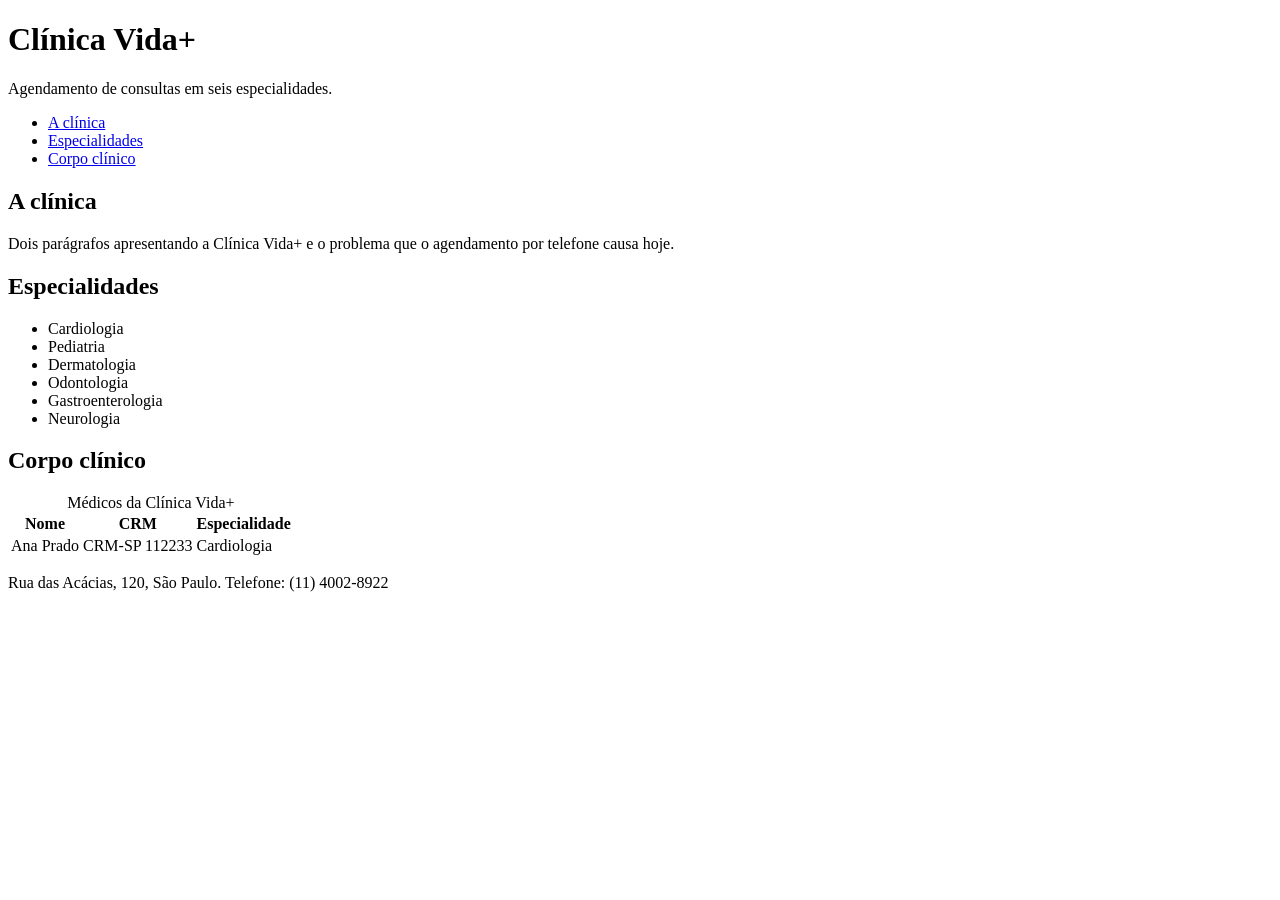
==== index.html @ d603db16 "feat: pagina inicial semantica da Clinica Vida+" ====
<!DOCTYPE html>
<html lang="pt-BR">
<head>
  <meta charset="UTF-8">
  <meta name="viewport" content="width=device-width, initial-scale=1.0">
  <title>Clínica Vida+</title>
</head>
<body>
    <header>
    <h1>Clínica Vida+</h1>
    <p>Agendamento de consultas em seis especialidades.</p>
  </header>

  <nav>
    <ul>
      <li><a href="#apresentacao">A clínica</a></li>
      <li><a href="#especialidades">Especialidades</a></li>
      <li><a href="#corpo-clinico">Corpo clínico</a></li>
    </ul>
  </nav>

  <main>
    <section id="apresentacao">
  <h2>A clínica</h2>
  <p>Dois parágrafos apresentando a Clínica Vida+ e o problema
     que o agendamento por telefone causa hoje.</p>
</section>

<section id="especialidades">
  <h2>Especialidades</h2>
  <ul>
    <li>Cardiologia</li>
    <li>Pediatria</li>
    <li>Dermatologia</li>
    <li>Odontologia</li>
    <li>Gastroenterologia</li>
    <li>Neurologia</li>
  </ul>
</section>
  <section id="corpo-clinico">
    <h2>Corpo clínico</h2>
    <table>
      <caption>Médicos da Clínica Vida+</caption>
      <thead>
        <tr>
          <th scope="col">Nome</th>
          <th scope="col">CRM</th>
          <th scope="col">Especialidade</th>
        </tr>
      </thead>
      <tbody>
        <tr>
          <td>Ana Prado</td>
          <td>CRM-SP 112233</td>
          <td>Cardiologia</td>
        </tr>
      </tbody>
    </table>
  </section>
</main>

<footer>
  <p>Rua das Acácias, 120, São Paulo. Telefone: (11) 4002-8922</p>
</footer>
</html>
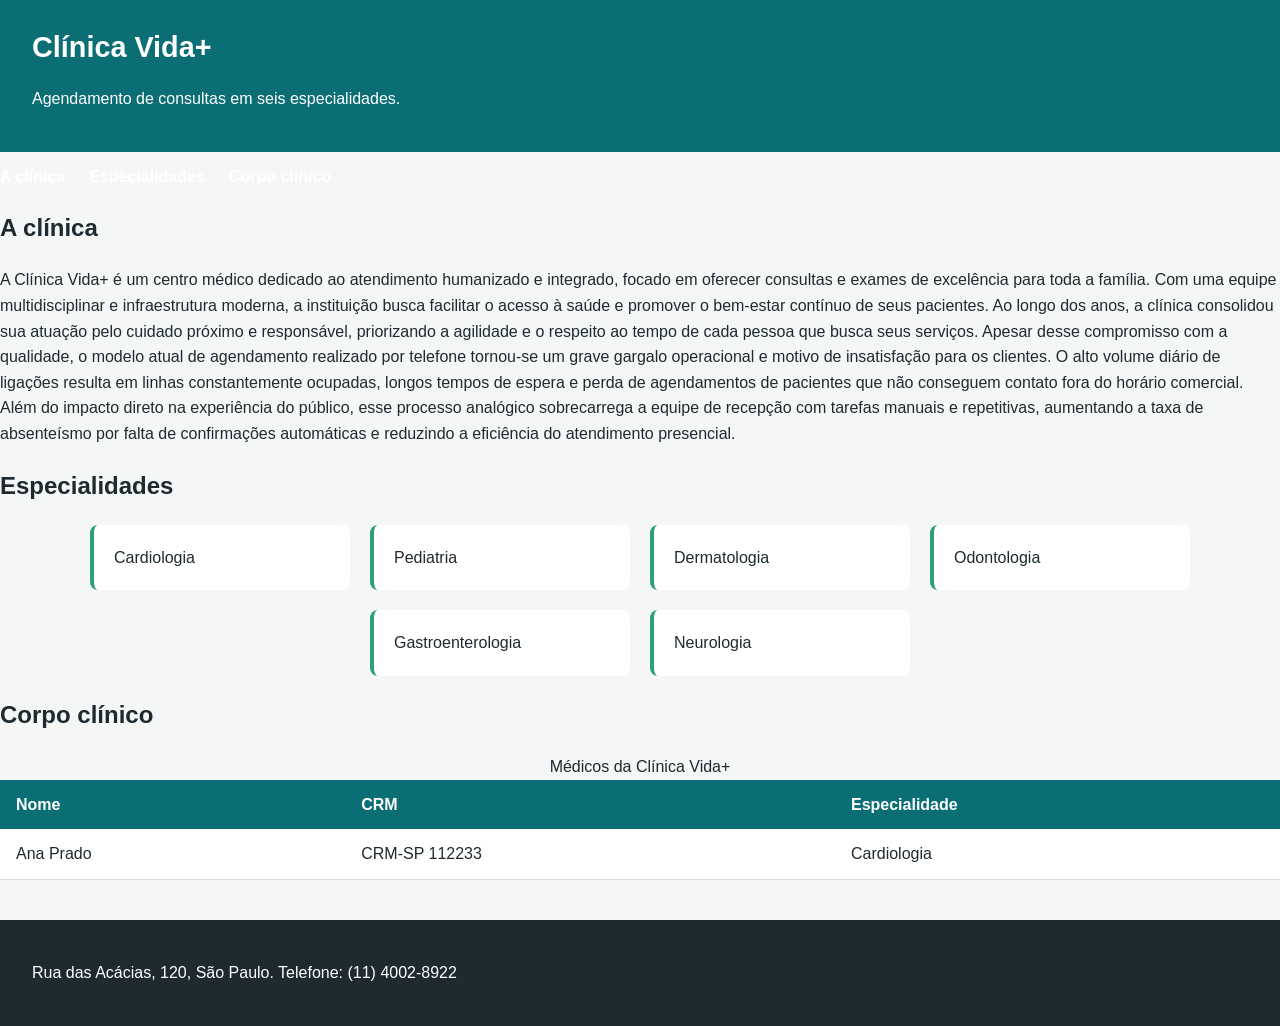
==== commit 3e53ba09: "feat: identidade visual da página inicial com CSS" ====
--- a/index.html
+++ b/index.html
@@ -1,6 +1,7 @@
 <!DOCTYPE html>
 <html lang="pt-BR">
 <head>
+    <link rel="stylesheet" href="assets/css/site.css">
   <meta charset="UTF-8">
   <meta name="viewport" content="width=device-width, initial-scale=1.0">
   <title>Clínica Vida+</title>
@@ -22,13 +23,28 @@
   <main>
     <section id="apresentacao">
   <h2>A clínica</h2>
-  <p>Dois parágrafos apresentando a Clínica Vida+ e o problema
-     que o agendamento por telefone causa hoje.</p>
+  <p>A Clínica Vida+ é um centro médico dedicado ao atendimento humanizado e
+integrado, focado em oferecer consultas e exames de excelência para toda a
+família. Com uma equipe multidisciplinar e infraestrutura moderna, a
+instituição busca facilitar o acesso à saúde e promover o bem-estar contínuo
+de seus pacientes. Ao longo dos anos, a clínica consolidou sua atuação pelo
+cuidado próximo e responsável, priorizando a agilidade e o respeito ao tempo
+de cada pessoa que busca seus serviços.
+
+Apesar desse compromisso com a qualidade, o modelo atual de agendamento
+realizado por telefone tornou-se um grave gargalo operacional e motivo de
+insatisfação para os clientes. O alto volume diário de ligações resulta em
+linhas constantemente ocupadas, longos tempos de espera e perda de
+agendamentos de pacientes que não conseguem contato fora do horário
+comercial. Além do impacto direto na experiência do público, esse processo
+analógico sobrecarrega a equipe de recepção com tarefas manuais e
+repetitivas, aumentando a taxa de absenteísmo por falta de confirmações
+automáticas e reduzindo a eficiência do atendimento presencial.</p>
 </section>
 
 <section id="especialidades">
   <h2>Especialidades</h2>
-  <ul>
+  <ul class="lista-especialidades">
     <li>Cardiologia</li>
     <li>Pediatria</li>
     <li>Dermatologia</li>
--- a/assets/css/site.css
+++ b/assets/css/site.css
@@ -0,0 +1,71 @@
+:root {
+  --vida-primaria:   #0B6E75;   /* verde-azulado do logotipo  */
+  --vida-secundaria: #2E9E7E;   /* confirmação de agendamento */
+  --vida-destaque:   #E4572E;   /* chamada para ação          */
+  --vida-fundo:      #F4F7F6;
+  --vida-texto:      #1F2A30;
+  --vida-borda:      #D6E2E0;
+}
+
+* { box-sizing: border-box; }
+
+body {
+  margin: 0;
+  font-family: 'Segoe UI', Arial, sans-serif;
+  font-size: 1rem;
+  line-height: 1.6;
+  color: var(--vida-texto);
+  background-color: var(--vida-fundo);
+}
+header {
+  background-color: var(--vida-primaria);
+  color: #FFFFFF;
+  padding: 24px 32px;
+}
+
+header h1 { margin: 0; font-size: 1.8rem; }
+
+nav ul {
+  display: flex;                 /* os itens do menu, lado a lado */
+  gap: 24px;
+  list-style: none;
+  margin: 12px 0 0 0;
+  padding: 0;
+}
+
+nav a { color: #FFFFFF; text-decoration: none; font-weight: 600; }
+
+.lista-especialidades {          /* o contêiner: decide o arranjo do conjunto */
+  display: flex;
+  flex-wrap: wrap;               /* deixa a fileira quebrar em tela estreita  */
+  gap: 20px;                     /* espaço entre os cards, sem margem         */
+  justify-content: center;       /* centraliza a fileira no eixo principal    */
+  list-style: none;
+  padding: 0;
+}
+
+.lista-especialidades li {       /* o item: decide a própria caixa            */
+  width: 260px;
+  padding: 20px;
+  background-color: #FFFFFF;
+  border-left: 4px solid var(--vida-secundaria);
+  border-radius: 8px;
+}
+
+table { width: 100%; border-collapse: collapse; background-color: #FFFFFF; }
+
+th {
+  background-color: var(--vida-primaria);
+  color: #FFFFFF;
+  text-align: left;
+  padding: 12px 16px;
+}
+
+td { padding: 12px 16px; border-bottom: 1px solid var(--vida-borda); }
+
+footer {
+  background-color: var(--vida-texto);
+  color: #FFFFFF;
+  padding: 24px 32px;
+  margin-top: 40px;
+}
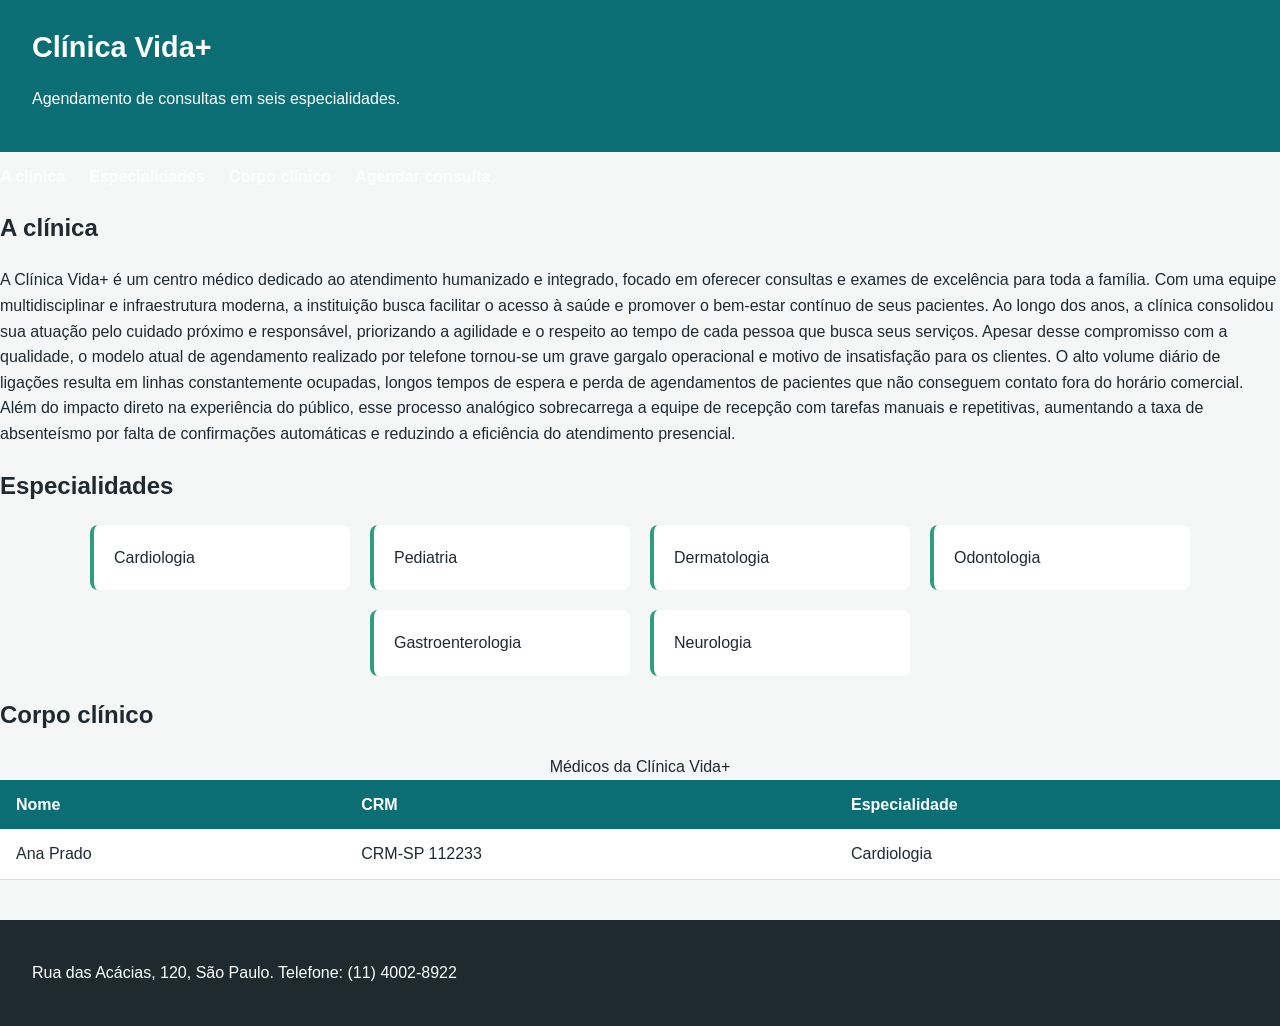
==== commit 1fe692c3: "feat: pagina de agendamento com formulario responsivo" ====
--- a/index.html
+++ b/index.html
@@ -1,13 +1,13 @@
 <!DOCTYPE html>
 <html lang="pt-BR">
 <head>
-    <link rel="stylesheet" href="assets/css/site.css">
+  <link rel="stylesheet" href="assets/css/site.css">
   <meta charset="UTF-8">
   <meta name="viewport" content="width=device-width, initial-scale=1.0">
   <title>Clínica Vida+</title>
 </head>
 <body>
-    <header>
+  <header>
     <h1>Clínica Vida+</h1>
     <p>Agendamento de consultas em seis especialidades.</p>
   </header>
@@ -17,13 +17,14 @@
       <li><a href="#apresentacao">A clínica</a></li>
       <li><a href="#especialidades">Especialidades</a></li>
       <li><a href="#corpo-clinico">Corpo clínico</a></li>
+      <li><a href="agendamento.html">Agendar consulta</a></li>
     </ul>
   </nav>
 
   <main>
     <section id="apresentacao">
-  <h2>A clínica</h2>
-  <p>A Clínica Vida+ é um centro médico dedicado ao atendimento humanizado e
+      <h2>A clínica</h2>
+      <p>A Clínica Vida+ é um centro médico dedicado ao atendimento humanizado e
 integrado, focado em oferecer consultas e exames de excelência para toda a
 família. Com uma equipe multidisciplinar e infraestrutura moderna, a
 instituição busca facilitar o acesso à saúde e promover o bem-estar contínuo
@@ -40,42 +41,44 @@
 analógico sobrecarrega a equipe de recepção com tarefas manuais e
 repetitivas, aumentando a taxa de absenteísmo por falta de confirmações
 automáticas e reduzindo a eficiência do atendimento presencial.</p>
-</section>
+    </section>
 
-<section id="especialidades">
-  <h2>Especialidades</h2>
-  <ul class="lista-especialidades">
-    <li>Cardiologia</li>
-    <li>Pediatria</li>
-    <li>Dermatologia</li>
-    <li>Odontologia</li>
-    <li>Gastroenterologia</li>
-    <li>Neurologia</li>
-  </ul>
-</section>
-  <section id="corpo-clinico">
-    <h2>Corpo clínico</h2>
-    <table>
-      <caption>Médicos da Clínica Vida+</caption>
-      <thead>
-        <tr>
-          <th scope="col">Nome</th>
-          <th scope="col">CRM</th>
-          <th scope="col">Especialidade</th>
-        </tr>
-      </thead>
-      <tbody>
-        <tr>
-          <td>Ana Prado</td>
-          <td>CRM-SP 112233</td>
-          <td>Cardiologia</td>
-        </tr>
-      </tbody>
-    </table>
-  </section>
-</main>
+    <section id="especialidades">
+      <h2>Especialidades</h2>
+      <ul class="lista-especialidades">
+        <li>Cardiologia</li>
+        <li>Pediatria</li>
+        <li>Dermatologia</li>
+        <li>Odontologia</li>
+        <li>Gastroenterologia</li>
+        <li>Neurologia</li>
+      </ul>
+    </section>
 
-<footer>
-  <p>Rua das Acácias, 120, São Paulo. Telefone: (11) 4002-8922</p>
-</footer>
-</html>
+    <section id="corpo-clinico">
+      <h2>Corpo clínico</h2>
+      <table>
+        <caption>Médicos da Clínica Vida+</caption>
+        <thead>
+          <tr>
+            <th scope="col">Nome</th>
+            <th scope="col">CRM</th>
+            <th scope="col">Especialidade</th>
+          </tr>
+        </thead>
+        <tbody>
+          <tr>
+            <td>Ana Prado</td>
+            <td>CRM-SP 112233</td>
+            <td>Cardiologia</td>
+          </tr>
+        </tbody>
+      </table>
+    </section>
+  </main>
+
+  <footer>
+    <p>Rua das Acácias, 120, São Paulo. Telefone: (11) 4002-8922</p>
+  </footer>
+</body>
+</html>
--- a/assets/css/site.css
+++ b/assets/css/site.css
@@ -68,4 +68,24 @@
   color: #FFFFFF;
   padding: 24px 32px;
   margin-top: 40px;
+}
+.form-grid {                 /* base: o celular, uma coluna */
+  display: grid;
+  grid-template-columns: 1fr;
+  gap: 18px 24px;
+}
+
+.campo { display: flex; flex-direction: column; gap: 6px; }
+.campo-largo { grid-column: 1 / -1; }   /* ocupa a linha inteira */
+
+.campo input:focus,
+.campo select:focus,
+.campo textarea:focus { outline: 3px solid #C84B31; }
+
+@media (min-width: 640px) {
+  .form-grid { grid-template-columns: repeat(2, 1fr); }
+}
+
+@media (min-width: 1024px) {
+  .form-grid { grid-template-columns: repeat(3, 1fr); }
 }
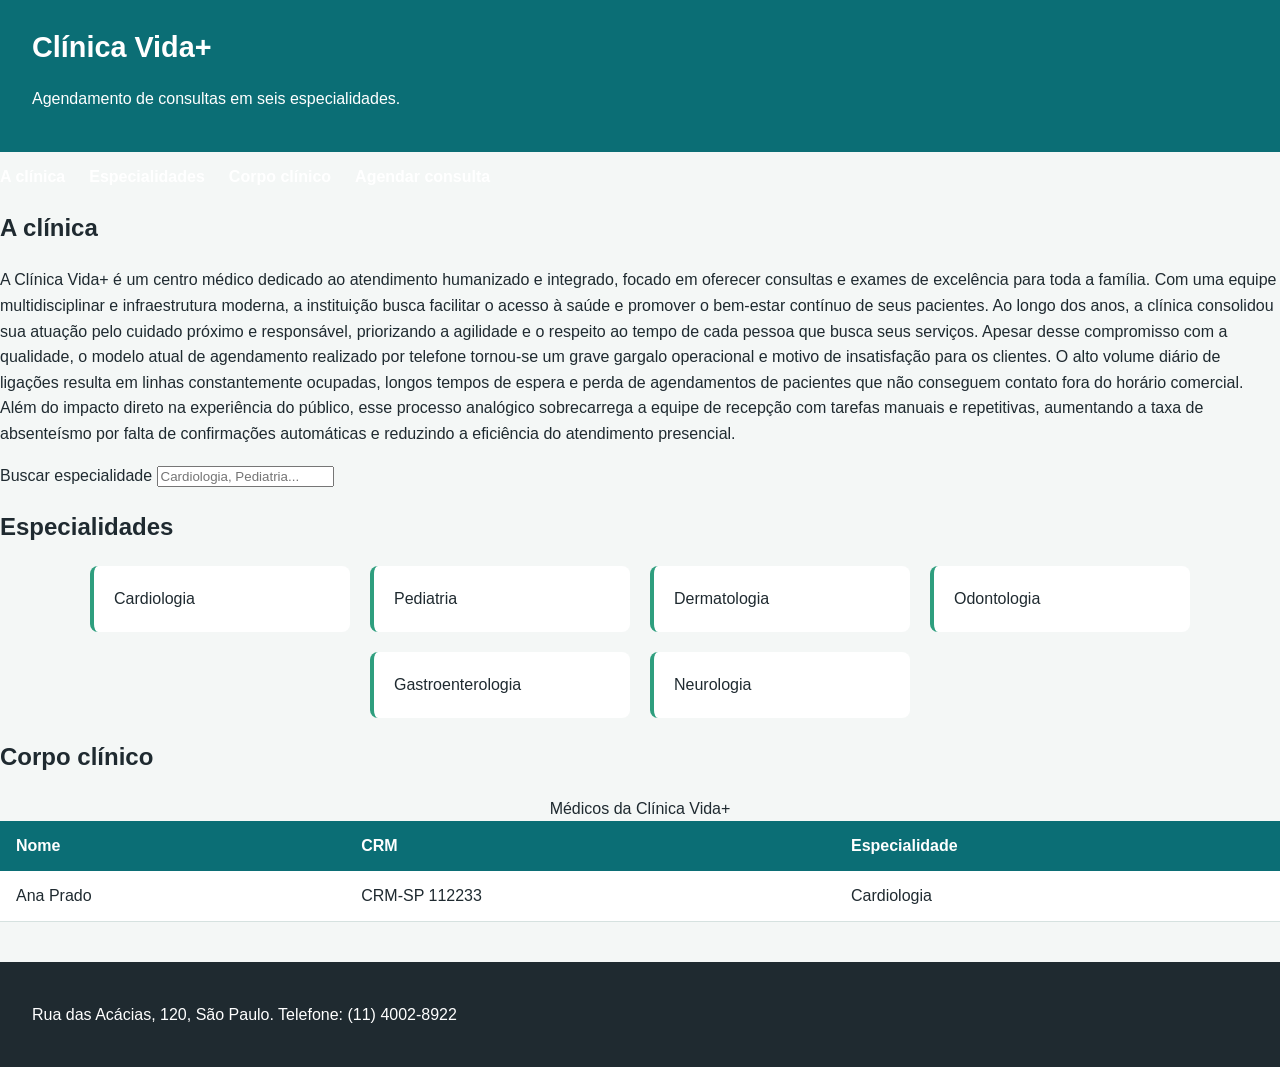
==== commit 26fb2852: "feat: validacao e filtro em JavaScript no agendamento" ====
--- a/index.html
+++ b/index.html
@@ -43,6 +43,9 @@
 automáticas e reduzindo a eficiência do atendimento presencial.</p>
     </section>
 
+    <label for="busca-especialidade">Buscar especialidade</label>
+    <input type="search" id="busca-especialidade" placeholder="Cardiologia, Pediatria...">
+
     <section id="especialidades">
       <h2>Especialidades</h2>
       <ul class="lista-especialidades">
--- a/assets/css/site.css
+++ b/assets/css/site.css
@@ -69,23 +69,6 @@
   padding: 24px 32px;
   margin-top: 40px;
 }
-.form-grid {                 /* base: o celular, uma coluna */
-  display: grid;
-  grid-template-columns: 1fr;
-  gap: 18px 24px;
-}
-
-.campo { display: flex; flex-direction: column; gap: 6px; }
-.campo-largo { grid-column: 1 / -1; }   /* ocupa a linha inteira */
-
-.campo input:focus,
-.campo select:focus,
-.campo textarea:focus { outline: 3px solid #C84B31; }
-
-@media (min-width: 640px) {
-  .form-grid { grid-template-columns: repeat(2, 1fr); }
-}
-
-@media (min-width: 1024px) {
-  .form-grid { grid-template-columns: repeat(3, 1fr); }
-}+.oculto { display: none; }
+.aviso { color: #C84B31; font-size: 0.9rem; }
+.campo-invalido { border-color: #C84B31; }
